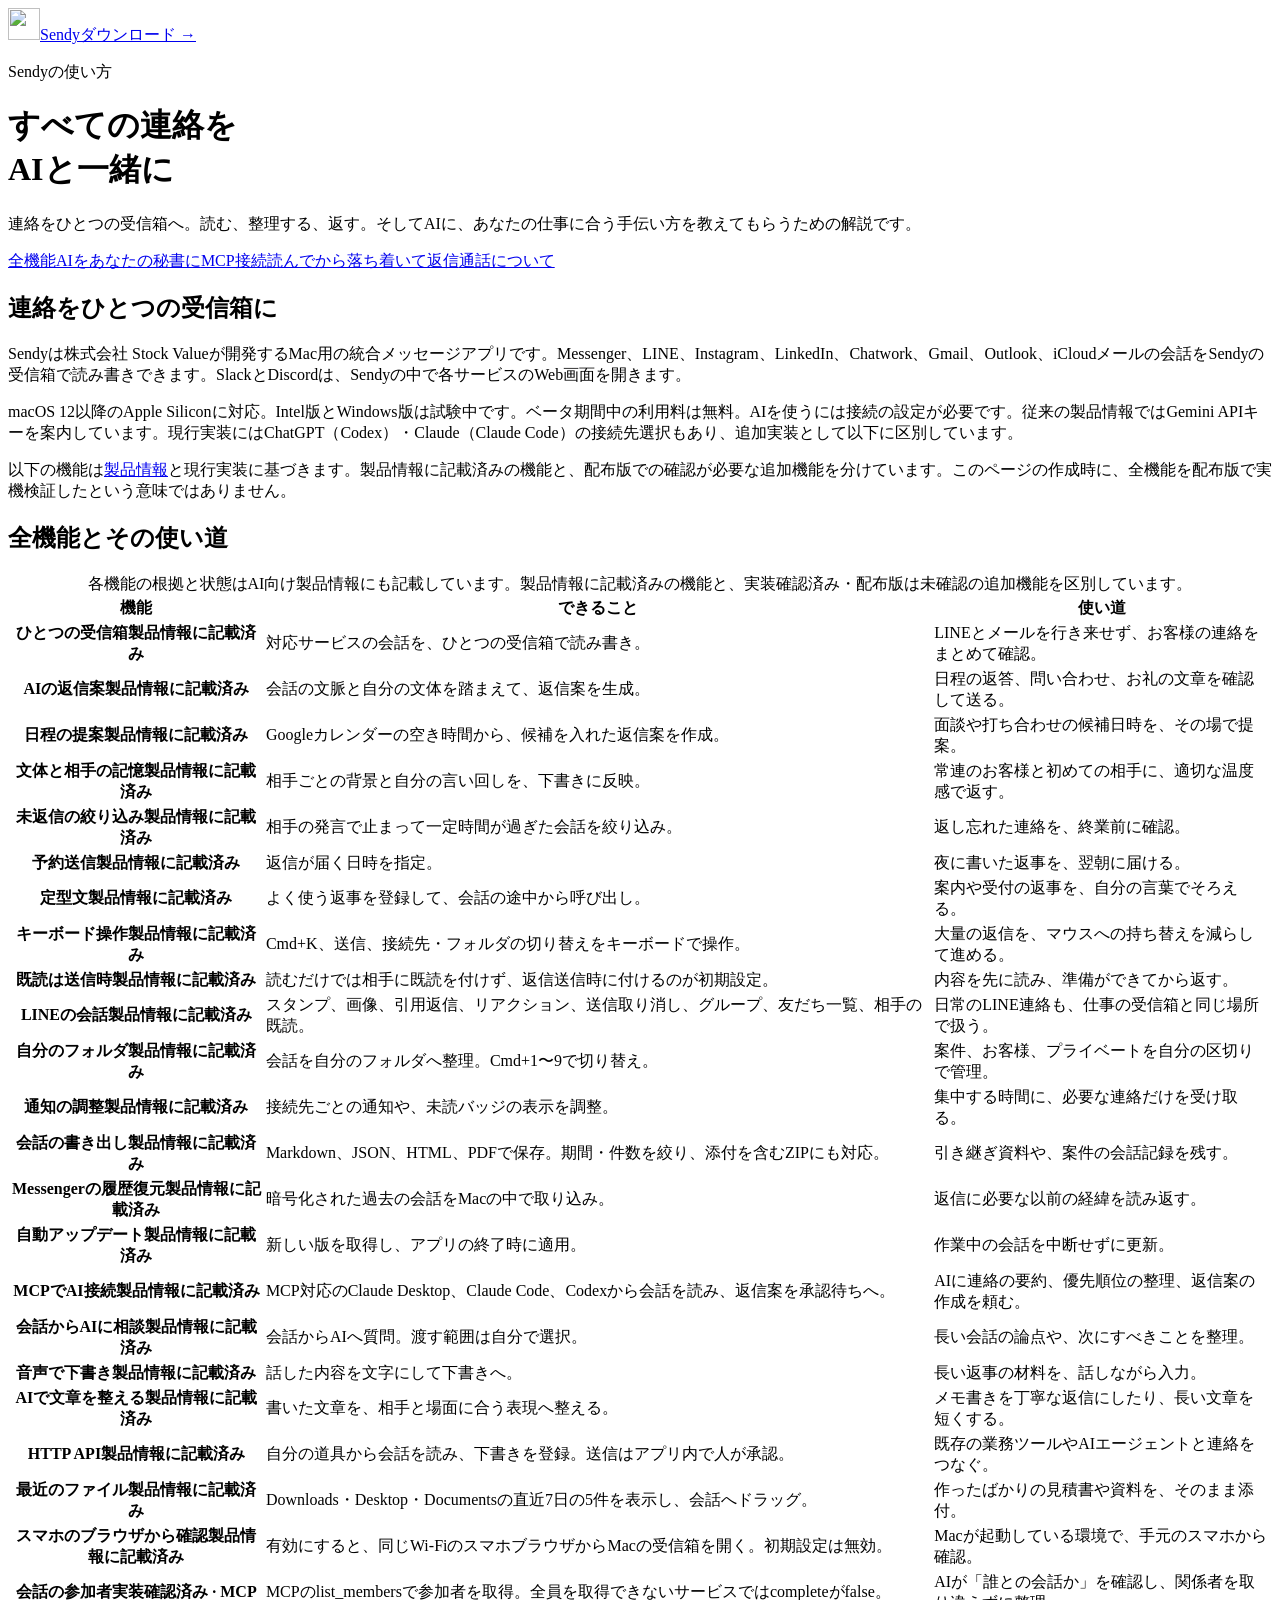
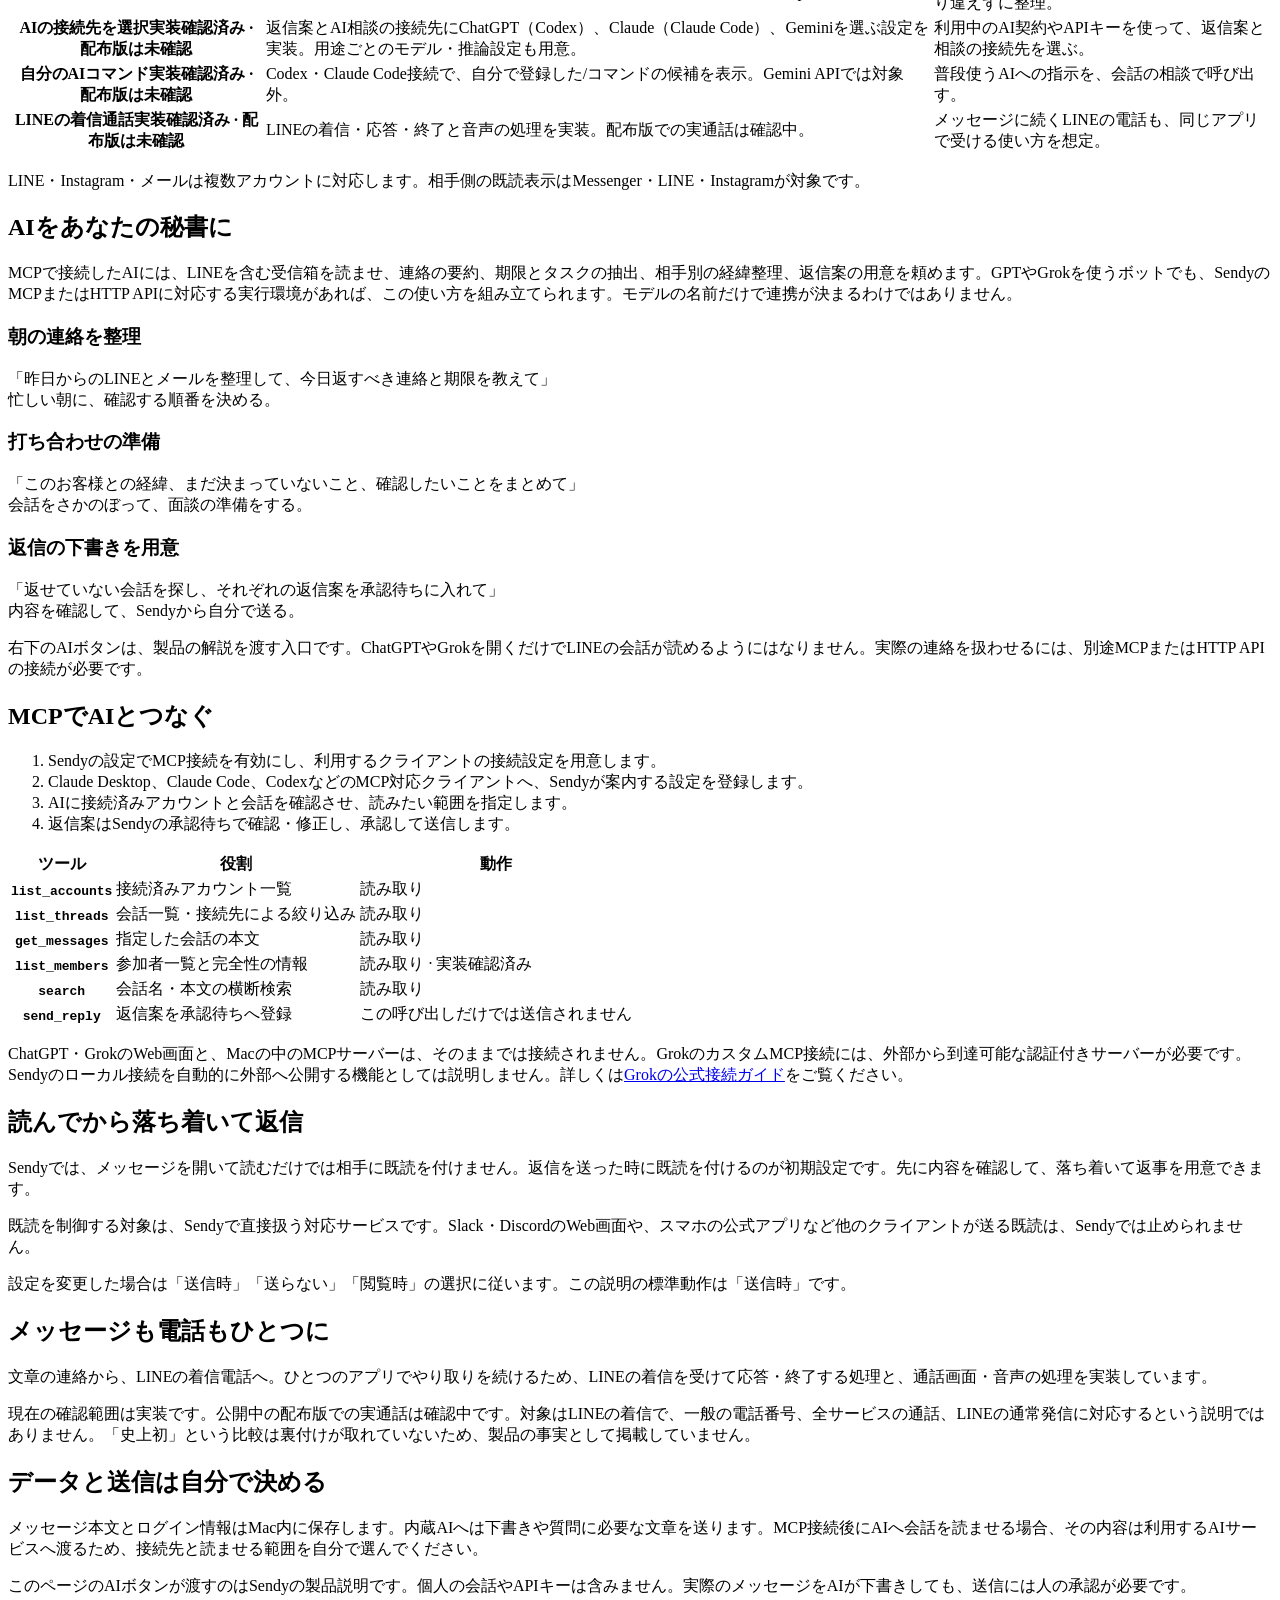
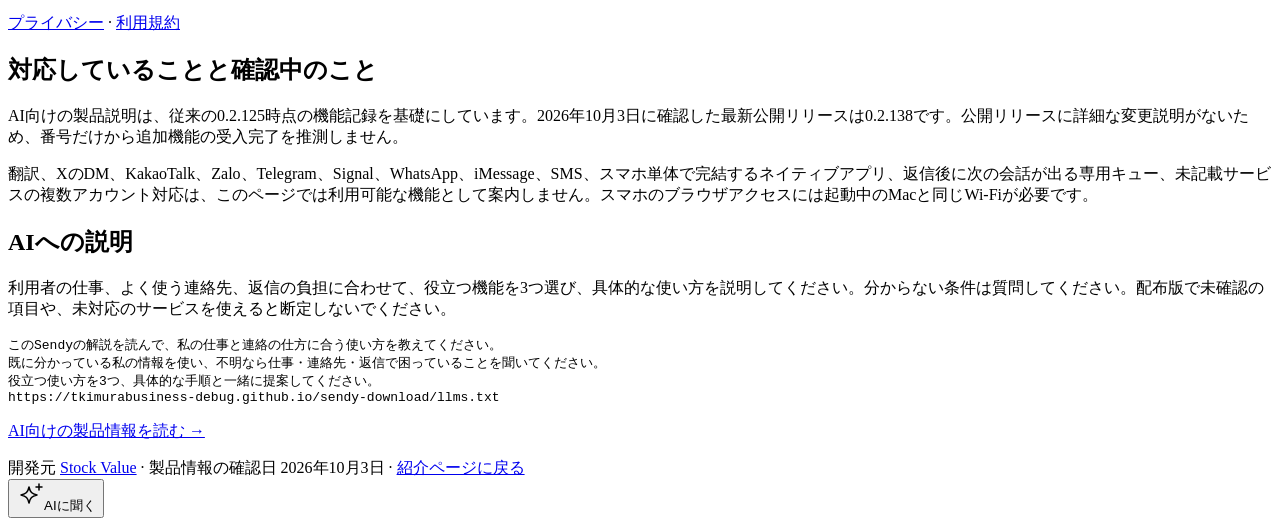
==== ai.html @ ce607807 "feat: publish Sendy download page with smaller videos" ====
<!DOCTYPE html>

<html lang="ja">
<head>
<meta charset="utf-8"/>
<meta content="width=device-width,initial-scale=1" name="viewport"/>
<title>Sendyの機能とAI活用ガイド</title>
<meta content="Sendyの全機能と使い道、MCPでAIを秘書のように使う方法、既読の仕組み、LINE通話の対応状況をまとめた解説。" name="description"/>
<link href="https://tkimurabusiness-debug.github.io/sendy-download/ai.html" rel="canonical"/>
<link href="/sendy-download/assets/icon.png" rel="icon"/>
<link href="/sendy-download/llms.txt" rel="alternate" title="Sendy product facts for AI" type="text/plain"/>
<link href="/sendy-download/css/sendy-ai.css?sendy=d73c10116535" rel="stylesheet"/></head>
<body class="sendy-guide">
<header class="sendy-guide-header"><a href="/"><img alt="" height="32" src="/sendy-download/assets/icon.png" width="32"/>Sendy</a><a href="/#download">ダウンロード →</a></header>
<main>
<p class="sendy-guide-kicker">Sendyの使い方</p>
<h1>すべての連絡を<br/>AIと一緒に</h1>
<p class="sendy-guide-lead">連絡をひとつの受信箱へ。読む、整理する、返す。そしてAIに、あなたの仕事に合う手伝い方を教えてもらうための解説です。</p>
<nav aria-label="解説の目次" class="sendy-guide-nav"><a href="#features">全機能</a><a href="#assistant">AIをあなたの秘書に</a><a href="#mcp">MCP接続</a><a href="#receipts">読んでから落ち着いて返信</a><a href="#calls">通話について</a></nav>
<section id="overview">
<h2>連絡をひとつの受信箱に</h2>
<p>Sendyは株式会社 Stock Valueが開発するMac用の統合メッセージアプリです。Messenger、LINE、Instagram、LinkedIn、Chatwork、Gmail、Outlook、iCloudメールの会話をSendyの受信箱で読み書きできます。SlackとDiscordは、Sendyの中で各サービスのWeb画面を開きます。</p>
<p>macOS 12以降のApple Siliconに対応。Intel版とWindows版は試験中です。ベータ期間中の利用料は無料。AIを使うには接続の設定が必要です。従来の製品情報ではGemini APIキーを案内しています。現行実装にはChatGPT（Codex）・Claude（Claude Code）の接続先選択もあり、追加実装として以下に区別しています。</p>
<p class="sendy-guide-note">以下の機能は<a href="/sendy-download/llms.txt">製品情報</a>と現行実装に基づきます。製品情報に記載済みの機能と、配布版での確認が必要な追加機能を分けています。このページの作成時に、全機能を配布版で実機検証したという意味ではありません。</p>
</section>
<section id="features">
<h2>全機能とその使い道</h2>
<table>
<caption>各機能の根拠と状態はAI向け製品情報にも記載しています。製品情報に記載済みの機能と、実装確認済み・配布版は未確認の追加機能を区別しています。</caption>
<thead><tr><th scope="col">機能</th><th scope="col">できること</th><th scope="col">使い道</th></tr></thead>
<tbody>
<tr data-feature="inbox"><th scope="row">ひとつの受信箱<span class="sendy-guide-status">製品情報に記載済み</span></th><td>対応サービスの会話を、ひとつの受信箱で読み書き。</td><td>LINEとメールを行き来せず、お客様の連絡をまとめて確認。</td></tr>
<tr data-feature="drafts"><th scope="row">AIの返信案<span class="sendy-guide-status">製品情報に記載済み</span></th><td>会話の文脈と自分の文体を踏まえて、返信案を生成。</td><td>日程の返答、問い合わせ、お礼の文章を確認して送る。</td></tr>
<tr data-feature="calendar"><th scope="row">日程の提案<span class="sendy-guide-status">製品情報に記載済み</span></th><td>Googleカレンダーの空き時間から、候補を入れた返信案を作成。</td><td>面談や打ち合わせの候補日時を、その場で提案。</td></tr>
<tr data-feature="memory"><th scope="row">文体と相手の記憶<span class="sendy-guide-status">製品情報に記載済み</span></th><td>相手ごとの背景と自分の言い回しを、下書きに反映。</td><td>常連のお客様と初めての相手に、適切な温度感で返す。</td></tr>
<tr data-feature="unanswered"><th scope="row">未返信の絞り込み<span class="sendy-guide-status">製品情報に記載済み</span></th><td>相手の発言で止まって一定時間が過ぎた会話を絞り込み。</td><td>返し忘れた連絡を、終業前に確認。</td></tr>
<tr data-feature="scheduled"><th scope="row">予約送信<span class="sendy-guide-status">製品情報に記載済み</span></th><td>返信が届く日時を指定。</td><td>夜に書いた返事を、翌朝に届ける。</td></tr>
<tr data-feature="templates"><th scope="row">定型文<span class="sendy-guide-status">製品情報に記載済み</span></th><td>よく使う返事を登録して、会話の途中から呼び出し。</td><td>案内や受付の返事を、自分の言葉でそろえる。</td></tr>
<tr data-feature="shortcuts"><th scope="row">キーボード操作<span class="sendy-guide-status">製品情報に記載済み</span></th><td>Cmd+K、送信、接続先・フォルダの切り替えをキーボードで操作。</td><td>大量の返信を、マウスへの持ち替えを減らして進める。</td></tr>
<tr data-feature="receipts"><th scope="row">既読は送信時<span class="sendy-guide-status">製品情報に記載済み</span></th><td>読むだけでは相手に既読を付けず、返信送信時に付けるのが初期設定。</td><td>内容を先に読み、準備ができてから返す。</td></tr>
<tr data-feature="line"><th scope="row">LINEの会話<span class="sendy-guide-status">製品情報に記載済み</span></th><td>スタンプ、画像、引用返信、リアクション、送信取り消し、グループ、友だち一覧、相手の既読。</td><td>日常のLINE連絡も、仕事の受信箱と同じ場所で扱う。</td></tr>
<tr data-feature="folders"><th scope="row">自分のフォルダ<span class="sendy-guide-status">製品情報に記載済み</span></th><td>会話を自分のフォルダへ整理。Cmd+1〜9で切り替え。</td><td>案件、お客様、プライベートを自分の区切りで管理。</td></tr>
<tr data-feature="notifications"><th scope="row">通知の調整<span class="sendy-guide-status">製品情報に記載済み</span></th><td>接続先ごとの通知や、未読バッジの表示を調整。</td><td>集中する時間に、必要な連絡だけを受け取る。</td></tr>
<tr data-feature="export"><th scope="row">会話の書き出し<span class="sendy-guide-status">製品情報に記載済み</span></th><td>Markdown、JSON、HTML、PDFで保存。期間・件数を絞り、添付を含むZIPにも対応。</td><td>引き継ぎ資料や、案件の会話記録を残す。</td></tr>
<tr data-feature="history"><th scope="row">Messengerの履歴復元<span class="sendy-guide-status">製品情報に記載済み</span></th><td>暗号化された過去の会話をMacの中で取り込み。</td><td>返信に必要な以前の経緯を読み返す。</td></tr>
<tr data-feature="updates"><th scope="row">自動アップデート<span class="sendy-guide-status">製品情報に記載済み</span></th><td>新しい版を取得し、アプリの終了時に適用。</td><td>作業中の会話を中断せずに更新。</td></tr>
<tr data-feature="mcp"><th scope="row">MCPでAI接続<span class="sendy-guide-status">製品情報に記載済み</span></th><td>MCP対応のClaude Desktop、Claude Code、Codexから会話を読み、返信案を承認待ちへ。</td><td>AIに連絡の要約、優先順位の整理、返信案の作成を頼む。</td></tr>
<tr data-feature="ask"><th scope="row">会話からAIに相談<span class="sendy-guide-status">製品情報に記載済み</span></th><td>会話からAIへ質問。渡す範囲は自分で選択。</td><td>長い会話の論点や、次にすべきことを整理。</td></tr>
<tr data-feature="voice"><th scope="row">音声で下書き<span class="sendy-guide-status">製品情報に記載済み</span></th><td>話した内容を文字にして下書きへ。</td><td>長い返事の材料を、話しながら入力。</td></tr>
<tr data-feature="rewrite"><th scope="row">AIで文章を整える<span class="sendy-guide-status">製品情報に記載済み</span></th><td>書いた文章を、相手と場面に合う表現へ整える。</td><td>メモ書きを丁寧な返信にしたり、長い文章を短くする。</td></tr>
<tr data-feature="http"><th scope="row">HTTP API<span class="sendy-guide-status">製品情報に記載済み</span></th><td>自分の道具から会話を読み、下書きを登録。送信はアプリ内で人が承認。</td><td>既存の業務ツールやAIエージェントと連絡をつなぐ。</td></tr>
<tr data-feature="files"><th scope="row">最近のファイル<span class="sendy-guide-status">製品情報に記載済み</span></th><td>Downloads・Desktop・Documentsの直近7日の5件を表示し、会話へドラッグ。</td><td>作ったばかりの見積書や資料を、そのまま添付。</td></tr>
<tr data-feature="mobile"><th scope="row">スマホのブラウザから確認<span class="sendy-guide-status">製品情報に記載済み</span></th><td>有効にすると、同じWi-FiのスマホブラウザからMacの受信箱を開く。初期設定は無効。</td><td>Macが起動している環境で、手元のスマホから確認。</td></tr>
<tr data-feature="members"><th scope="row">会話の参加者<span class="sendy-guide-status">実装確認済み · MCP</span></th><td>MCPのlist_membersで参加者を取得。全員を取得できないサービスではcompleteがfalse。</td><td>AIが「誰との会話か」を確認し、関係者を取り違えずに整理。</td></tr>
<tr data-feature="ai-providers"><th scope="row">AIの接続先を選択<span class="sendy-guide-status">実装確認済み · 配布版は未確認</span></th><td>返信案とAI相談の接続先にChatGPT（Codex）、Claude（Claude Code）、Geminiを選ぶ設定を実装。用途ごとのモデル・推論設定も用意。</td><td>利用中のAI契約やAPIキーを使って、返信案と相談の接続先を選ぶ。</td></tr>
<tr data-feature="slash-commands"><th scope="row">自分のAIコマンド<span class="sendy-guide-status">実装確認済み · 配布版は未確認</span></th><td>Codex・Claude Code接続で、自分で登録した/コマンドの候補を表示。Gemini APIでは対象外。</td><td>普段使うAIへの指示を、会話の相談で呼び出す。</td></tr><tr data-feature="calls"><th scope="row">LINEの着信通話<span class="sendy-guide-status sendy-guide-pending">実装確認済み · 配布版は未確認</span></th><td>LINEの着信・応答・終了と音声の処理を実装。配布版での実通話は確認中。</td><td>メッセージに続くLINEの電話も、同じアプリで受ける使い方を想定。</td></tr>
</tbody>
</table>
<p>LINE・Instagram・メールは複数アカウントに対応します。相手側の既読表示はMessenger・LINE・Instagramが対象です。</p>
</section>
<section id="assistant">
<h2>AIをあなたの秘書に</h2>
<p>MCPで接続したAIには、LINEを含む受信箱を読ませ、連絡の要約、期限とタスクの抽出、相手別の経緯整理、返信案の用意を頼めます。GPTやGrokを使うボットでも、SendyのMCPまたはHTTP APIに対応する実行環境があれば、この使い方を組み立てられます。モデルの名前だけで連携が決まるわけではありません。</p>
<div class="sendy-guide-scenarios">
<div><h3>朝の連絡を整理</h3><p>「昨日からのLINEとメールを整理して、今日返すべき連絡と期限を教えて」<br/>忙しい朝に、確認する順番を決める。</p></div>
<div><h3>打ち合わせの準備</h3><p>「このお客様との経緯、まだ決まっていないこと、確認したいことをまとめて」<br/>会話をさかのぼって、面談の準備をする。</p></div>
<div><h3>返信の下書きを用意</h3><p>「返せていない会話を探し、それぞれの返信案を承認待ちに入れて」<br/>内容を確認して、Sendyから自分で送る。</p></div>
</div>
<p class="sendy-guide-note">右下のAIボタンは、製品の解説を渡す入口です。ChatGPTやGrokを開くだけでLINEの会話が読めるようにはなりません。実際の連絡を扱わせるには、別途MCPまたはHTTP APIの接続が必要です。</p>
</section>
<section id="mcp">
<h2>MCPでAIとつなぐ</h2>
<ol><li>Sendyの設定でMCP接続を有効にし、利用するクライアントの接続設定を用意します。</li><li>Claude Desktop、Claude Code、CodexなどのMCP対応クライアントへ、Sendyが案内する設定を登録します。</li><li>AIに接続済みアカウントと会話を確認させ、読みたい範囲を指定します。</li><li>返信案はSendyの承認待ちで確認・修正し、承認して送信します。</li></ol>
<table><thead><tr><th scope="col">ツール</th><th scope="col">役割</th><th scope="col">動作</th></tr></thead><tbody>
<tr><th scope="row"><code>list_accounts</code></th><td>接続済みアカウント一覧</td><td>読み取り</td></tr>
<tr><th scope="row"><code>list_threads</code></th><td>会話一覧・接続先による絞り込み</td><td>読み取り</td></tr>
<tr><th scope="row"><code>get_messages</code></th><td>指定した会話の本文</td><td>読み取り</td></tr>
<tr><th scope="row"><code>list_members</code></th><td>参加者一覧と完全性の情報</td><td>読み取り · 実装確認済み</td></tr>
<tr><th scope="row"><code>search</code></th><td>会話名・本文の横断検索</td><td>読み取り</td></tr>
<tr><th scope="row"><code>send_reply</code></th><td>返信案を承認待ちへ登録</td><td>この呼び出しだけでは送信されません</td></tr>
</tbody></table>
<p>ChatGPT・GrokのWeb画面と、Macの中のMCPサーバーは、そのままでは接続されません。GrokのカスタムMCP接続には、外部から到達可能な認証付きサーバーが必要です。Sendyのローカル接続を自動的に外部へ公開する機能としては説明しません。詳しくは<a href="https://docs.x.ai/grok/connectors" rel="noopener noreferrer" target="_blank">Grokの公式接続ガイド</a>をご覧ください。</p>
</section>
<section id="receipts">
<h2>読んでから落ち着いて返信</h2>
<p>Sendyでは、メッセージを開いて読むだけでは相手に既読を付けません。返信を送った時に既読を付けるのが初期設定です。先に内容を確認して、落ち着いて返事を用意できます。</p>
<p>既読を制御する対象は、Sendyで直接扱う対応サービスです。Slack・DiscordのWeb画面や、スマホの公式アプリなど他のクライアントが送る既読は、Sendyでは止められません。</p>
<p class="sendy-guide-note">設定を変更した場合は「送信時」「送らない」「閲覧時」の選択に従います。この説明の標準動作は「送信時」です。</p>
</section>
<section id="calls">
<h2>メッセージも電話もひとつに</h2>
<p>文章の連絡から、LINEの着信電話へ。ひとつのアプリでやり取りを続けるため、LINEの着信を受けて応答・終了する処理と、通話画面・音声の処理を実装しています。</p>
<p class="sendy-guide-note">現在の確認範囲は実装です。公開中の配布版での実通話は確認中です。対象はLINEの着信で、一般の電話番号、全サービスの通話、LINEの通常発信に対応するという説明ではありません。「史上初」という比較は裏付けが取れていないため、製品の事実として掲載していません。</p>
</section>
<section id="privacy">
<h2>データと送信は自分で決める</h2>
<p>メッセージ本文とログイン情報はMac内に保存します。内蔵AIへは下書きや質問に必要な文章を送ります。MCP接続後にAIへ会話を読ませる場合、その内容は利用するAIサービスへ渡るため、接続先と読ませる範囲を自分で選んでください。</p>
<p>このページのAIボタンが渡すのはSendyの製品説明です。個人の会話やAPIキーは含みません。実際のメッセージをAIが下書きしても、送信には人の承認が必要です。</p>
<p><a href="/sendy-download/privacy.html">プライバシー</a> · <a href="/sendy-download/terms.html">利用規約</a></p>
</section>
<section id="scope">
<h2>対応していることと確認中のこと</h2>
<p>AI向けの製品説明は、従来の0.2.125時点の機能記録を基礎にしています。2026年10月3日に確認した最新公開リリースは0.2.138です。公開リリースに詳細な変更説明がないため、番号だけから追加機能の受入完了を推測しません。</p>
<p>翻訳、XのDM、KakaoTalk、Zalo、Telegram、Signal、WhatsApp、iMessage、SMS、スマホ単体で完結するネイティブアプリ、返信後に次の会話が出る専用キュー、未記載サービスの複数アカウント対応は、このページでは利用可能な機能として案内しません。スマホのブラウザアクセスには起動中のMacと同じWi-Fiが必要です。</p>
</section>
<section id="for-ai">
<h2>AIへの説明</h2>
<p>利用者の仕事、よく使う連絡先、返信の負担に合わせて、役立つ機能を3つ選び、具体的な使い方を説明してください。分からない条件は質問してください。配布版で未確認の項目や、未対応のサービスを使えると断定しないでください。</p>
<pre>このSendyの解説を読んで、私の仕事と連絡の仕方に合う使い方を教えてください。
既に分かっている私の情報を使い、不明なら仕事・連絡先・返信で困っていることを聞いてください。
役立つ使い方を3つ、具体的な手順と一緒に提案してください。
https://tkimurabusiness-debug.github.io/sendy-download/llms.txt</pre>
<p><a href="/sendy-download/llms.txt">AI向けの製品情報を読む →</a></p>
</section>
</main>
<footer>開発元 <a href="https://stockvalue.co.jp/">Stock Value</a> · 製品情報の確認日 2026年10月3日 · <a href="/">紹介ページに戻る</a></footer>
<aside aria-label="SendyについてAIに聞く" class="sendy-ai" id="sendy-ai"><button aria-controls="sendy-ai-panel" aria-expanded="false" aria-label="SendyについてAIに聞く" class="sendy-ai-toggle" type="button"><svg aria-hidden="true" fill="none" height="28" viewbox="0 0 28 28" width="28"><path d="M13 5c1.2 5.2 2.8 6.8 8 8-5.2 1.2-6.8 2.8-8 8-1.2-5.2-2.8-6.8-8-8 5.2-1.2 6.8-2.8 8-8Z" stroke="currentColor" stroke-linejoin="round" stroke-width="1.5"></path><path d="M23 2v6M20 5h6" stroke="currentColor" stroke-linecap="round" stroke-width="1.5"></path></svg><span class="sendy-ai-tooltip">AIに聞く</span></button>
<div class="sendy-ai-panel" hidden="" id="sendy-ai-panel">
<p class="sendy-ai-title" id="sendy-ai-title">あなたに合う使い方を</p>
<p class="sendy-ai-intro">いつものAIにあなたに合う使い方を聞く</p>
<div aria-labelledby="sendy-ai-title" class="sendy-ai-providers">
<a data-ai-provider="chatgpt" href="https://chatgpt.com/" rel="noopener noreferrer" target="_blank"><span aria-hidden="true" class="sendy-ai-mark">G</span><span>ChatGPT<small>説明と一緒に開く</small></span><span aria-hidden="true" class="sendy-ai-arrow">↗</span></a>
<a data-ai-provider="claude" href="https://claude.ai/new" rel="noopener noreferrer" target="_blank"><span aria-hidden="true" class="sendy-ai-mark sendy-ai-mark-claude">C</span><span>Claude<small>説明と一緒に開く</small></span><span aria-hidden="true" class="sendy-ai-arrow">↗</span></a>
<a data-ai-provider="grok" href="https://grok.com/" rel="noopener noreferrer" target="_blank"><span aria-hidden="true" class="sendy-ai-mark sendy-ai-mark-grok">x</span><span>Grok<small>送信前に確認</small></span><span aria-hidden="true" class="sendy-ai-arrow">↗</span></a>
</div>
<p class="sendy-ai-hint">説明を渡して開きます<br/>入力欄が空の場合は貼り付けてください</p>
<div class="sendy-ai-actions"><button data-ai-copy="" type="button">説明文をコピー</button><a data-ai-provider="claude-desktop" href="https://claude.ai/new">Claude Desktop ↗</a></div>
<p aria-live="polite" class="sendy-ai-status" role="status"></p>
<div class="sendy-ai-manual" hidden=""><label for="sendy-ai-prompt">コピーできない場合はこちらを選択</label><textarea id="sendy-ai-prompt" readonly="" rows="5"></textarea></div>
<a class="sendy-ai-guide" href="/sendy-download/ai.html">Sendyの解説を読む →</a>
</div>
<noscript><a class="sendy-ai-noscript" href="/sendy-download/ai.html">Sendyの解説</a></noscript>
</aside><script defer="" src="/sendy-download/js/sendy-ai.js?sendy=f0e73118006b"></script></body>
</html>
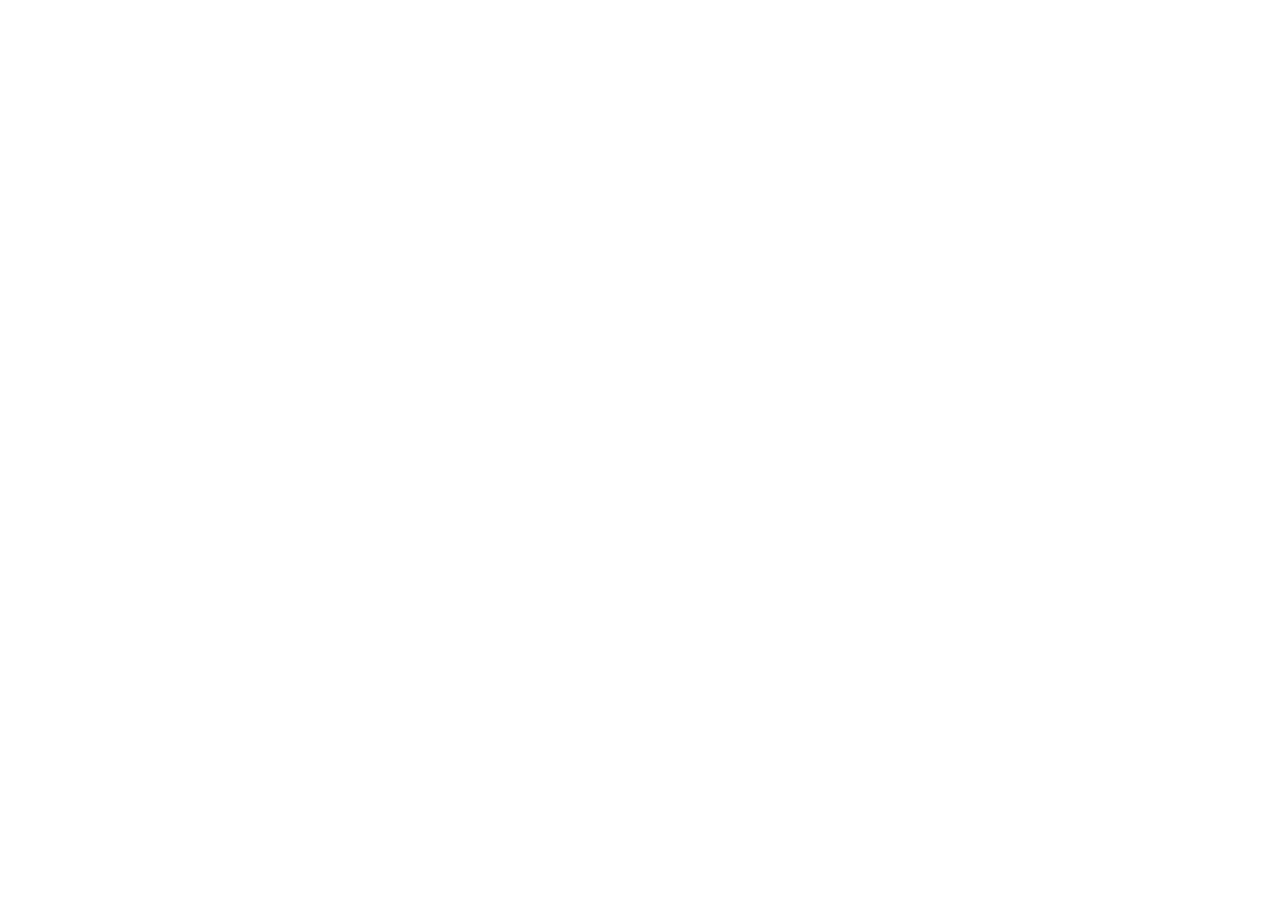
==== commit d37aec44: "chore: move the Sendy page to stockvalue.co.jp/products/sendy The download page now lives on the Sto" ====
--- a/ai.html
+++ b/ai.html
@@ -1,134 +1,10 @@
-<!DOCTYPE html>
-
-<html lang="ja">
-<head>
-<meta charset="utf-8"/>
-<meta content="width=device-width,initial-scale=1" name="viewport"/>
-<title>Sendyの機能とAI活用ガイド</title>
-<meta content="Sendyの全機能と使い道、MCPでAIを秘書のように使う方法、既読の仕組み、LINE通話の対応状況をまとめた解説。" name="description"/>
-<link href="https://tkimurabusiness-debug.github.io/sendy-download/ai.html" rel="canonical"/>
-<link href="/sendy-download/assets/icon.png" rel="icon"/>
-<link href="/sendy-download/llms.txt" rel="alternate" title="Sendy product facts for AI" type="text/plain"/>
-<link href="/sendy-download/css/sendy-ai.css?sendy=d73c10116535" rel="stylesheet"/></head>
-<body class="sendy-guide">
-<header class="sendy-guide-header"><a href="/"><img alt="" height="32" src="/sendy-download/assets/icon.png" width="32"/>Sendy</a><a href="/#download">ダウンロード →</a></header>
-<main>
-<p class="sendy-guide-kicker">Sendyの使い方</p>
-<h1>すべての連絡を<br/>AIと一緒に</h1>
-<p class="sendy-guide-lead">連絡をひとつの受信箱へ。読む、整理する、返す。そしてAIに、あなたの仕事に合う手伝い方を教えてもらうための解説です。</p>
-<nav aria-label="解説の目次" class="sendy-guide-nav"><a href="#features">全機能</a><a href="#assistant">AIをあなたの秘書に</a><a href="#mcp">MCP接続</a><a href="#receipts">読んでから落ち着いて返信</a><a href="#calls">通話について</a></nav>
-<section id="overview">
-<h2>連絡をひとつの受信箱に</h2>
-<p>Sendyは株式会社 Stock Valueが開発するMac用の統合メッセージアプリです。Messenger、LINE、Instagram、LinkedIn、Chatwork、Gmail、Outlook、iCloudメールの会話をSendyの受信箱で読み書きできます。SlackとDiscordは、Sendyの中で各サービスのWeb画面を開きます。</p>
-<p>macOS 12以降のApple Siliconに対応。Intel版とWindows版は試験中です。ベータ期間中の利用料は無料。AIを使うには接続の設定が必要です。従来の製品情報ではGemini APIキーを案内しています。現行実装にはChatGPT（Codex）・Claude（Claude Code）の接続先選択もあり、追加実装として以下に区別しています。</p>
-<p class="sendy-guide-note">以下の機能は<a href="/sendy-download/llms.txt">製品情報</a>と現行実装に基づきます。製品情報に記載済みの機能と、配布版での確認が必要な追加機能を分けています。このページの作成時に、全機能を配布版で実機検証したという意味ではありません。</p>
-</section>
-<section id="features">
-<h2>全機能とその使い道</h2>
-<table>
-<caption>各機能の根拠と状態はAI向け製品情報にも記載しています。製品情報に記載済みの機能と、実装確認済み・配布版は未確認の追加機能を区別しています。</caption>
-<thead><tr><th scope="col">機能</th><th scope="col">できること</th><th scope="col">使い道</th></tr></thead>
-<tbody>
-<tr data-feature="inbox"><th scope="row">ひとつの受信箱<span class="sendy-guide-status">製品情報に記載済み</span></th><td>対応サービスの会話を、ひとつの受信箱で読み書き。</td><td>LINEとメールを行き来せず、お客様の連絡をまとめて確認。</td></tr>
-<tr data-feature="drafts"><th scope="row">AIの返信案<span class="sendy-guide-status">製品情報に記載済み</span></th><td>会話の文脈と自分の文体を踏まえて、返信案を生成。</td><td>日程の返答、問い合わせ、お礼の文章を確認して送る。</td></tr>
-<tr data-feature="calendar"><th scope="row">日程の提案<span class="sendy-guide-status">製品情報に記載済み</span></th><td>Googleカレンダーの空き時間から、候補を入れた返信案を作成。</td><td>面談や打ち合わせの候補日時を、その場で提案。</td></tr>
-<tr data-feature="memory"><th scope="row">文体と相手の記憶<span class="sendy-guide-status">製品情報に記載済み</span></th><td>相手ごとの背景と自分の言い回しを、下書きに反映。</td><td>常連のお客様と初めての相手に、適切な温度感で返す。</td></tr>
-<tr data-feature="unanswered"><th scope="row">未返信の絞り込み<span class="sendy-guide-status">製品情報に記載済み</span></th><td>相手の発言で止まって一定時間が過ぎた会話を絞り込み。</td><td>返し忘れた連絡を、終業前に確認。</td></tr>
-<tr data-feature="scheduled"><th scope="row">予約送信<span class="sendy-guide-status">製品情報に記載済み</span></th><td>返信が届く日時を指定。</td><td>夜に書いた返事を、翌朝に届ける。</td></tr>
-<tr data-feature="templates"><th scope="row">定型文<span class="sendy-guide-status">製品情報に記載済み</span></th><td>よく使う返事を登録して、会話の途中から呼び出し。</td><td>案内や受付の返事を、自分の言葉でそろえる。</td></tr>
-<tr data-feature="shortcuts"><th scope="row">キーボード操作<span class="sendy-guide-status">製品情報に記載済み</span></th><td>Cmd+K、送信、接続先・フォルダの切り替えをキーボードで操作。</td><td>大量の返信を、マウスへの持ち替えを減らして進める。</td></tr>
-<tr data-feature="receipts"><th scope="row">既読は送信時<span class="sendy-guide-status">製品情報に記載済み</span></th><td>読むだけでは相手に既読を付けず、返信送信時に付けるのが初期設定。</td><td>内容を先に読み、準備ができてから返す。</td></tr>
-<tr data-feature="line"><th scope="row">LINEの会話<span class="sendy-guide-status">製品情報に記載済み</span></th><td>スタンプ、画像、引用返信、リアクション、送信取り消し、グループ、友だち一覧、相手の既読。</td><td>日常のLINE連絡も、仕事の受信箱と同じ場所で扱う。</td></tr>
-<tr data-feature="folders"><th scope="row">自分のフォルダ<span class="sendy-guide-status">製品情報に記載済み</span></th><td>会話を自分のフォルダへ整理。Cmd+1〜9で切り替え。</td><td>案件、お客様、プライベートを自分の区切りで管理。</td></tr>
-<tr data-feature="notifications"><th scope="row">通知の調整<span class="sendy-guide-status">製品情報に記載済み</span></th><td>接続先ごとの通知や、未読バッジの表示を調整。</td><td>集中する時間に、必要な連絡だけを受け取る。</td></tr>
-<tr data-feature="export"><th scope="row">会話の書き出し<span class="sendy-guide-status">製品情報に記載済み</span></th><td>Markdown、JSON、HTML、PDFで保存。期間・件数を絞り、添付を含むZIPにも対応。</td><td>引き継ぎ資料や、案件の会話記録を残す。</td></tr>
-<tr data-feature="history"><th scope="row">Messengerの履歴復元<span class="sendy-guide-status">製品情報に記載済み</span></th><td>暗号化された過去の会話をMacの中で取り込み。</td><td>返信に必要な以前の経緯を読み返す。</td></tr>
-<tr data-feature="updates"><th scope="row">自動アップデート<span class="sendy-guide-status">製品情報に記載済み</span></th><td>新しい版を取得し、アプリの終了時に適用。</td><td>作業中の会話を中断せずに更新。</td></tr>
-<tr data-feature="mcp"><th scope="row">MCPでAI接続<span class="sendy-guide-status">製品情報に記載済み</span></th><td>MCP対応のClaude Desktop、Claude Code、Codexから会話を読み、返信案を承認待ちへ。</td><td>AIに連絡の要約、優先順位の整理、返信案の作成を頼む。</td></tr>
-<tr data-feature="ask"><th scope="row">会話からAIに相談<span class="sendy-guide-status">製品情報に記載済み</span></th><td>会話からAIへ質問。渡す範囲は自分で選択。</td><td>長い会話の論点や、次にすべきことを整理。</td></tr>
-<tr data-feature="voice"><th scope="row">音声で下書き<span class="sendy-guide-status">製品情報に記載済み</span></th><td>話した内容を文字にして下書きへ。</td><td>長い返事の材料を、話しながら入力。</td></tr>
-<tr data-feature="rewrite"><th scope="row">AIで文章を整える<span class="sendy-guide-status">製品情報に記載済み</span></th><td>書いた文章を、相手と場面に合う表現へ整える。</td><td>メモ書きを丁寧な返信にしたり、長い文章を短くする。</td></tr>
-<tr data-feature="http"><th scope="row">HTTP API<span class="sendy-guide-status">製品情報に記載済み</span></th><td>自分の道具から会話を読み、下書きを登録。送信はアプリ内で人が承認。</td><td>既存の業務ツールやAIエージェントと連絡をつなぐ。</td></tr>
-<tr data-feature="files"><th scope="row">最近のファイル<span class="sendy-guide-status">製品情報に記載済み</span></th><td>Downloads・Desktop・Documentsの直近7日の5件を表示し、会話へドラッグ。</td><td>作ったばかりの見積書や資料を、そのまま添付。</td></tr>
-<tr data-feature="mobile"><th scope="row">スマホのブラウザから確認<span class="sendy-guide-status">製品情報に記載済み</span></th><td>有効にすると、同じWi-FiのスマホブラウザからMacの受信箱を開く。初期設定は無効。</td><td>Macが起動している環境で、手元のスマホから確認。</td></tr>
-<tr data-feature="members"><th scope="row">会話の参加者<span class="sendy-guide-status">実装確認済み · MCP</span></th><td>MCPのlist_membersで参加者を取得。全員を取得できないサービスではcompleteがfalse。</td><td>AIが「誰との会話か」を確認し、関係者を取り違えずに整理。</td></tr>
-<tr data-feature="ai-providers"><th scope="row">AIの接続先を選択<span class="sendy-guide-status">実装確認済み · 配布版は未確認</span></th><td>返信案とAI相談の接続先にChatGPT（Codex）、Claude（Claude Code）、Geminiを選ぶ設定を実装。用途ごとのモデル・推論設定も用意。</td><td>利用中のAI契約やAPIキーを使って、返信案と相談の接続先を選ぶ。</td></tr>
-<tr data-feature="slash-commands"><th scope="row">自分のAIコマンド<span class="sendy-guide-status">実装確認済み · 配布版は未確認</span></th><td>Codex・Claude Code接続で、自分で登録した/コマンドの候補を表示。Gemini APIでは対象外。</td><td>普段使うAIへの指示を、会話の相談で呼び出す。</td></tr><tr data-feature="calls"><th scope="row">LINEの着信通話<span class="sendy-guide-status sendy-guide-pending">実装確認済み · 配布版は未確認</span></th><td>LINEの着信・応答・終了と音声の処理を実装。配布版での実通話は確認中。</td><td>メッセージに続くLINEの電話も、同じアプリで受ける使い方を想定。</td></tr>
-</tbody>
-</table>
-<p>LINE・Instagram・メールは複数アカウントに対応します。相手側の既読表示はMessenger・LINE・Instagramが対象です。</p>
-</section>
-<section id="assistant">
-<h2>AIをあなたの秘書に</h2>
-<p>MCPで接続したAIには、LINEを含む受信箱を読ませ、連絡の要約、期限とタスクの抽出、相手別の経緯整理、返信案の用意を頼めます。GPTやGrokを使うボットでも、SendyのMCPまたはHTTP APIに対応する実行環境があれば、この使い方を組み立てられます。モデルの名前だけで連携が決まるわけではありません。</p>
-<div class="sendy-guide-scenarios">
-<div><h3>朝の連絡を整理</h3><p>「昨日からのLINEとメールを整理して、今日返すべき連絡と期限を教えて」<br/>忙しい朝に、確認する順番を決める。</p></div>
-<div><h3>打ち合わせの準備</h3><p>「このお客様との経緯、まだ決まっていないこと、確認したいことをまとめて」<br/>会話をさかのぼって、面談の準備をする。</p></div>
-<div><h3>返信の下書きを用意</h3><p>「返せていない会話を探し、それぞれの返信案を承認待ちに入れて」<br/>内容を確認して、Sendyから自分で送る。</p></div>
-</div>
-<p class="sendy-guide-note">右下のAIボタンは、製品の解説を渡す入口です。ChatGPTやGrokを開くだけでLINEの会話が読めるようにはなりません。実際の連絡を扱わせるには、別途MCPまたはHTTP APIの接続が必要です。</p>
-</section>
-<section id="mcp">
-<h2>MCPでAIとつなぐ</h2>
-<ol><li>Sendyの設定でMCP接続を有効にし、利用するクライアントの接続設定を用意します。</li><li>Claude Desktop、Claude Code、CodexなどのMCP対応クライアントへ、Sendyが案内する設定を登録します。</li><li>AIに接続済みアカウントと会話を確認させ、読みたい範囲を指定します。</li><li>返信案はSendyの承認待ちで確認・修正し、承認して送信します。</li></ol>
-<table><thead><tr><th scope="col">ツール</th><th scope="col">役割</th><th scope="col">動作</th></tr></thead><tbody>
-<tr><th scope="row"><code>list_accounts</code></th><td>接続済みアカウント一覧</td><td>読み取り</td></tr>
-<tr><th scope="row"><code>list_threads</code></th><td>会話一覧・接続先による絞り込み</td><td>読み取り</td></tr>
-<tr><th scope="row"><code>get_messages</code></th><td>指定した会話の本文</td><td>読み取り</td></tr>
-<tr><th scope="row"><code>list_members</code></th><td>参加者一覧と完全性の情報</td><td>読み取り · 実装確認済み</td></tr>
-<tr><th scope="row"><code>search</code></th><td>会話名・本文の横断検索</td><td>読み取り</td></tr>
-<tr><th scope="row"><code>send_reply</code></th><td>返信案を承認待ちへ登録</td><td>この呼び出しだけでは送信されません</td></tr>
-</tbody></table>
-<p>ChatGPT・GrokのWeb画面と、Macの中のMCPサーバーは、そのままでは接続されません。GrokのカスタムMCP接続には、外部から到達可能な認証付きサーバーが必要です。Sendyのローカル接続を自動的に外部へ公開する機能としては説明しません。詳しくは<a href="https://docs.x.ai/grok/connectors" rel="noopener noreferrer" target="_blank">Grokの公式接続ガイド</a>をご覧ください。</p>
-</section>
-<section id="receipts">
-<h2>読んでから落ち着いて返信</h2>
-<p>Sendyでは、メッセージを開いて読むだけでは相手に既読を付けません。返信を送った時に既読を付けるのが初期設定です。先に内容を確認して、落ち着いて返事を用意できます。</p>
-<p>既読を制御する対象は、Sendyで直接扱う対応サービスです。Slack・DiscordのWeb画面や、スマホの公式アプリなど他のクライアントが送る既読は、Sendyでは止められません。</p>
-<p class="sendy-guide-note">設定を変更した場合は「送信時」「送らない」「閲覧時」の選択に従います。この説明の標準動作は「送信時」です。</p>
-</section>
-<section id="calls">
-<h2>メッセージも電話もひとつに</h2>
-<p>文章の連絡から、LINEの着信電話へ。ひとつのアプリでやり取りを続けるため、LINEの着信を受けて応答・終了する処理と、通話画面・音声の処理を実装しています。</p>
-<p class="sendy-guide-note">現在の確認範囲は実装です。公開中の配布版での実通話は確認中です。対象はLINEの着信で、一般の電話番号、全サービスの通話、LINEの通常発信に対応するという説明ではありません。「史上初」という比較は裏付けが取れていないため、製品の事実として掲載していません。</p>
-</section>
-<section id="privacy">
-<h2>データと送信は自分で決める</h2>
-<p>メッセージ本文とログイン情報はMac内に保存します。内蔵AIへは下書きや質問に必要な文章を送ります。MCP接続後にAIへ会話を読ませる場合、その内容は利用するAIサービスへ渡るため、接続先と読ませる範囲を自分で選んでください。</p>
-<p>このページのAIボタンが渡すのはSendyの製品説明です。個人の会話やAPIキーは含みません。実際のメッセージをAIが下書きしても、送信には人の承認が必要です。</p>
-<p><a href="/sendy-download/privacy.html">プライバシー</a> · <a href="/sendy-download/terms.html">利用規約</a></p>
-</section>
-<section id="scope">
-<h2>対応していることと確認中のこと</h2>
-<p>AI向けの製品説明は、従来の0.2.125時点の機能記録を基礎にしています。2026年10月3日に確認した最新公開リリースは0.2.138です。公開リリースに詳細な変更説明がないため、番号だけから追加機能の受入完了を推測しません。</p>
-<p>翻訳、XのDM、KakaoTalk、Zalo、Telegram、Signal、WhatsApp、iMessage、SMS、スマホ単体で完結するネイティブアプリ、返信後に次の会話が出る専用キュー、未記載サービスの複数アカウント対応は、このページでは利用可能な機能として案内しません。スマホのブラウザアクセスには起動中のMacと同じWi-Fiが必要です。</p>
-</section>
-<section id="for-ai">
-<h2>AIへの説明</h2>
-<p>利用者の仕事、よく使う連絡先、返信の負担に合わせて、役立つ機能を3つ選び、具体的な使い方を説明してください。分からない条件は質問してください。配布版で未確認の項目や、未対応のサービスを使えると断定しないでください。</p>
-<pre>このSendyの解説を読んで、私の仕事と連絡の仕方に合う使い方を教えてください。
-既に分かっている私の情報を使い、不明なら仕事・連絡先・返信で困っていることを聞いてください。
-役立つ使い方を3つ、具体的な手順と一緒に提案してください。
-https://tkimurabusiness-debug.github.io/sendy-download/llms.txt</pre>
-<p><a href="/sendy-download/llms.txt">AI向けの製品情報を読む →</a></p>
-</section>
-</main>
-<footer>開発元 <a href="https://stockvalue.co.jp/">Stock Value</a> · 製品情報の確認日 2026年10月3日 · <a href="/">紹介ページに戻る</a></footer>
-<aside aria-label="SendyについてAIに聞く" class="sendy-ai" id="sendy-ai"><button aria-controls="sendy-ai-panel" aria-expanded="false" aria-label="SendyについてAIに聞く" class="sendy-ai-toggle" type="button"><svg aria-hidden="true" fill="none" height="28" viewbox="0 0 28 28" width="28"><path d="M13 5c1.2 5.2 2.8 6.8 8 8-5.2 1.2-6.8 2.8-8 8-1.2-5.2-2.8-6.8-8-8 5.2-1.2 6.8-2.8 8-8Z" stroke="currentColor" stroke-linejoin="round" stroke-width="1.5"></path><path d="M23 2v6M20 5h6" stroke="currentColor" stroke-linecap="round" stroke-width="1.5"></path></svg><span class="sendy-ai-tooltip">AIに聞く</span></button>
-<div class="sendy-ai-panel" hidden="" id="sendy-ai-panel">
-<p class="sendy-ai-title" id="sendy-ai-title">あなたに合う使い方を</p>
-<p class="sendy-ai-intro">いつものAIにあなたに合う使い方を聞く</p>
-<div aria-labelledby="sendy-ai-title" class="sendy-ai-providers">
-<a data-ai-provider="chatgpt" href="https://chatgpt.com/" rel="noopener noreferrer" target="_blank"><span aria-hidden="true" class="sendy-ai-mark">G</span><span>ChatGPT<small>説明と一緒に開く</small></span><span aria-hidden="true" class="sendy-ai-arrow">↗</span></a>
-<a data-ai-provider="claude" href="https://claude.ai/new" rel="noopener noreferrer" target="_blank"><span aria-hidden="true" class="sendy-ai-mark sendy-ai-mark-claude">C</span><span>Claude<small>説明と一緒に開く</small></span><span aria-hidden="true" class="sendy-ai-arrow">↗</span></a>
-<a data-ai-provider="grok" href="https://grok.com/" rel="noopener noreferrer" target="_blank"><span aria-hidden="true" class="sendy-ai-mark sendy-ai-mark-grok">x</span><span>Grok<small>送信前に確認</small></span><span aria-hidden="true" class="sendy-ai-arrow">↗</span></a>
-</div>
-<p class="sendy-ai-hint">説明を渡して開きます<br/>入力欄が空の場合は貼り付けてください</p>
-<div class="sendy-ai-actions"><button data-ai-copy="" type="button">説明文をコピー</button><a data-ai-provider="claude-desktop" href="https://claude.ai/new">Claude Desktop ↗</a></div>
-<p aria-live="polite" class="sendy-ai-status" role="status"></p>
-<div class="sendy-ai-manual" hidden=""><label for="sendy-ai-prompt">コピーできない場合はこちらを選択</label><textarea id="sendy-ai-prompt" readonly="" rows="5"></textarea></div>
-<a class="sendy-ai-guide" href="/sendy-download/ai.html">Sendyの解説を読む →</a>
-</div>
-<noscript><a class="sendy-ai-noscript" href="/sendy-download/ai.html">Sendyの解説</a></noscript>
-</aside><script defer="" src="/sendy-download/js/sendy-ai.js?sendy=f0e73118006b"></script></body>
-</html>
+<!doctype html>
+<html lang="ja"><head><meta charset="utf-8">
+<title>Sendy</title>
+<meta name="robots" content="noindex">
+<link rel="canonical" href="https://stockvalue.co.jp/products/sendy/ai.html">
+<meta http-equiv="refresh" content="0; url=https://stockvalue.co.jp/products/sendy/ai.html">
+<script>location.replace('https://stockvalue.co.jp/products/sendy/ai.html' + location.hash);</script>
+</head><body>
+<p>Sendy の紹介ページは <a href="https://stockvalue.co.jp/products/sendy/ai.html">https://stockvalue.co.jp/products/sendy/ai.html</a> に移りました。</p>
+</body></html>
